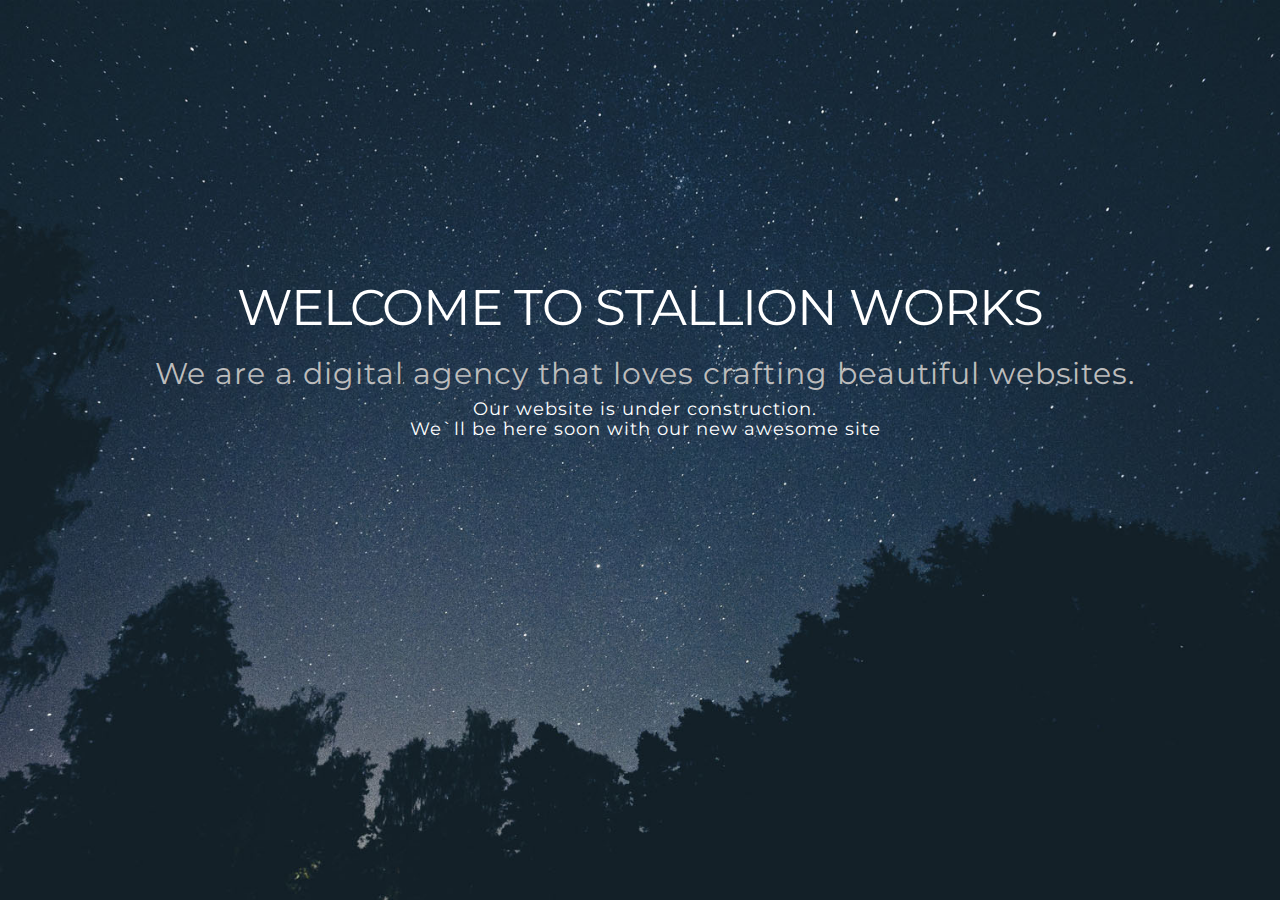
==== index.html @ a51ef145 "Add files via upload" ====
﻿<!DOCTYPE html>
<html>
<head>
    <title>Stallion Works Coming Soon</title>
    <meta name="viewport" content="width=device-width, initial-scale=1, maximum-scale=1, user-scalable=no">
    <link href='https://fonts.googleapis.com/css?family=Montserrat:400,700' rel='stylesheet' type='text/css'>
    <link href="https://fonts.googleapis.com/css?family=Open+Sans" rel="stylesheet">
    <link href="Content/font-awesome.min.css" rel="stylesheet" />
    <link href="Content/bootstrap.min.css" rel="stylesheet" />
    <link href="Content/app.css" rel="stylesheet" />
    
	<meta charset="utf-8" />
</head>
<body>
    <header >


    </header>

    <div class="container-fluid">
        
		<section class="row text-center" >
            <div class="fill-screen fixed-attachment" style="background:url(images/bg.jpg)">
				<h1>Welcome To Stallion Works</h1>
               <h2>We are a digital agency that loves crafting beautiful websites.</h2><br>
			   <h3>Our website is under construction.<br>We`ll be here soon with our new awesome site</h3>
            </div>
        </section>
		

    <script src="scripts/jquery-1.9.1.min.js"></script>
    <script src="scripts/bootstrap.min.js"></script>
    <script src="scripts/classie.js"></script>
    <script src="scripts/cbpAnimatedHeader.js"></script>
    <script src="scripts/jquery.stellar.js"></script>
    <script src="scripts/jquery.easing.1.3.js"></script>


    <script>
        $(function () {
            $(window).on("load resize", function () {
                $(".fill-screen").css("height", window.innerHeight);
                $(".fill-screen-repeat").css("height", window.innerHeight);
                
            });

            // add Bootstrap's scrollspy
            $('body').scrollspy({
                target: '.navbar'
            });

            // smooth scrolling
            $('nav a, #home a').bind('click', function () {
                $('html, body').stop().animate({
                    scrollTop: $($(this).attr('href')).offset().top
                }, 1500, 'easeInOutExpo');
                event.preventDefault();
            });

            // parallax scrolling with stellar.js
            $(window).stellar();


        });
    </script>

</body>
</html>
---- Content/app.css ----
﻿body {
    font-family: 'Open Sans', sans-serif;
   

}

h1, h2, h3, h4, h5, h6 {
    margin: 0 0 30px;
    
    font-family: Montserrat,sans-serif;
    font-weight: 700;
    letter-spacing: 1px;
}

.fill-screen {
    
    background-repeat: repeat !important;
    text-align:center;
    padding:280px 0;
   
}

.fill-screen h1 {
    font-family: 'Montserrat',sans-serif;
	text-transform: uppercase;
    font-size: 50px;
    font-weight: 400;
    letter-spacing: -1px;
    margin: 0 0 22px 0;
    color: #fff;
}

.fill-screen h2 {
    display: inline-block;
    font-family: 'Montserrat',sans-serif;
    font-size: 30px;
    color: #bcbcbc;
    
    font-weight: 400;
    margin: 0 5px 10px 0;
    padding: 0 0 0 15px;
}

.fill-screen h3 {
    display: inline-block;
    font-family: 'Montserrat',sans-serif;
    font-size: 18px;
    color: #fff;
    font-weight: 400;
    margin: 0 5px 0 0;
    padding: 0 0 0 15px;
}

@media (max-width: 500px){
	
	.fill-screen {
		padding-top: 150px;
		padding-bottom: 150px;
	}
    .fill-screen h1 {
        font-size: 30px; 
    }
	
	 .fill-screen h2 {
        font-size: 20px; 
    }
	
	.fill-screen h3 {
        font-size: 15px; 
    }

    
}

.fill-screen {
    background-size: cover !important;
    background-position: center !important;
    
   
}

/*
p {
    margin: 0 0 20px;
    font-size: 16px;
    line-height: 1.6em;
}
header {
 
}

.navbar {
    margin-bottom: 0px;
    padding: 30px 15px;
    -webkit-transition: all 0.5s;
    transition: all 0.5s;
}

@media (max-width: 400px) {
    .navbar-header {
        position: relative
    }
    .navbar img{
        position: absolute;
        top: 0;
        bottom: 0;
        margin: auto;
        width: 50%;
    }
}


.cbp-af-header-shrink {
    padding-top: 5px;
    padding-bottom:5px;
    opacity: 0.9;
}

.navbar-inverse .navbar-nav>li>a {
    color: #bbb;
}










.link {
  
    padding: 15px 35px;
    background: #7cc576;
    color: #fff !important;
    font-size: 16px;
    font-weight: 400;
    font-family: 'Montserrat', sans-serif;
    display: inline-block;
    border-radius: 3px;
    text-transform: uppercase;
    line-height: 25px;
    margin-top: 20px;
    margin-bottom: 20px;
    
}

.link:hover {
	text-decoration:none;
	color:#7cc576 !important;
	background:#fff;
}

.link:active, .link:focus {
	background: #7cc576;
	text-decoration:none;
	color:#fff !important;
}




.content-filler {
    min-height: 350px; 
}

*/

/* 

===========================
--- General sections
============================ 

.home-section {
    padding-top: 110px;
    padding-bottom: 110px;
	display:block;
    position:relative;
    z-index:120;
}


.section-heading h2 {
	font-size: 40px;
}
.section-heading i {
	margin-bottom: 20px;
}

.fixed-attachment {
    background-attachment: fixed !important ;
}


*/


/* ===========================
--- Services
============================ 

.service-icon {
	margin-bottom: 20px;
}

.bg-gray {
    background: #f8f8f8;
}	

*/
/* ===========================
--- About
============================ 

.boxed-grey {
	background: #f9f9f9;
	padding: 20px;
}

.team h4 {
	margin-bottom: 10px;
}

.team p.subtitle {
	margin-bottom: 10px;
}

.avatar {
	margin-bottom: 20px;

}
*/

/* Talk Business
---------------------------------
.business-talking{
	background:url(../images/section-bg2.jpg) top center no-repeat;
	background-size:cover;
	padding:60px 0 10px;
	text-align:center;
}
.business-talking h2{
	font-family: 'Montserrat', sans-serif;
	font-weight:700;
	padding:0;
	margin:20px 0 70px;
	text-transform:uppercase;
	font-size:42px;
	color:#fff;
}

*/


/* Contact
---------------------------------
.main-section.contact{
	padding:90px 0 100px;
}

.main-section.contact{
	background:url(img/bg-map.png) left 190px no-repeat;
}
.contact-info-box{
	font-size:20px;
	margin:0 0 14px 68px;
	padding-left:0;
}
.contact-info-box h3{
	font-size: 20px;
	font-weight:400;
	float:left;
	width:102px;
	margin-right:12px;
	line-height:28px;
}
.contact-info-box h3 i{
	font-style:normal;
	font-size:18px;
	color:#222222;
	font-family: 'FontAwesome';
	font-weight:normal;
	margin-right:7px;
}
.contact-info-box span{
	line-height:28px;
	display:block;
	overflow:hidden;
}
.social-link{
	padding:35px 0;
	margin:0 0 0 68px;
	display:block;
	overflow:hidden;
	list-style:none;
}
.social-link li{
	float:left;
	margin-right:8px;
}
.social-link li a{
	display:block;
	width:50px;
	height:50px;
	text-align:center;
	line-height:50px;
	font-size:25px;
	color:#fff;
	background:#222222;
	border-radius:50%;
	transition:all 0.3s ease-in-out;
}
.social-link li a:hover, .social-link li a:focus{
	text-decoration:none;
}
.twitter a:hover {
	background: #55acee;
}
.facebook a:hover {
	background: #3b5998;
}
.pinterest a:hover {
	background: #cb2026;
}
.gplus a:hover {
	background: #dd4b39;
}
.dribbble a:hover {
	background: #ea4c89;
}

.form{
	margin:0 66px 0 30px;
}
.input-text{
	padding:15px 16px;
	border:1px solid #ccc;
	width:100%;
	height:50px;
	display:block;
	border-radius:4px;
	font-size:15px;
	color:#aaa;
	font-family: 'Open Sans', sans-serif;
	margin:0 0 15px 0;
	transition:all 0.3s ease-in-out;
	-moz-transition:all 0.3s ease-in-out;
	-webkit-transition:all 0.3s ease-in-out;
}
.input-text:focus {
	border: 1px solid #7cc576;
	outline:0;
	-webkit-box-shadow: inset 0 1px 1px rgba(0, 0, 0, 0.075), 0 0 8px rgba(124, 197, 118, 0.3);
	-moz-box-shadow: inset 0 1px 1px rgba(0, 0, 0, 0.075), 0 0 8px rgba(124, 197, 118, 0.3);	
	box-shadow: inset 0 1px 1px rgba(0, 0, 0, 0.075), 0 0 8px rgba(124, 197, 118, 0.3);
}

.input-text.text-area{
	height:165px;
	resize:none;
	overflow:auto;
}
.input-btn{
	width:175px;
	height:50px;
	background:#7cc576;
	border-radius:4px;
	color:#ffffff;
	font-size:14px;
	text-transform:uppercase;
	font-family: 'Montserrat', sans-serif;
	font-weight:400;
	border:0px;
	transition:all 0.3s ease-in-out;
	-moz-transition:all 0.3s ease-in-out;
	-webkit-transition:all 0.3s ease-in-out;
}

.input-btn:hover{
	background: #111;
	color: #fff;
}

.validation {
    color: red;
    display:none;
    margin: 0 0 20px;
    font-weight:400;
    font-size:13px;
}

#sendmessage {
    color: #7cc576;
    border:1px solid #7cc576;
    display:none;
    text-align:center;
    padding:15px;
    font-weight:600;
    margin-bottom:15px;
}

#errormessage {
    color: red;
    display:none;
    border:1px solid red;
    text-align:center;
    padding:15px;
    font-weight:600;
    margin-bottom:15px;
}

 #sendmessage.show, #errormessage.show, .show {
        display: block;
    }


footer {
    background-color: #333;
    color: #ddd;
    padding: 20px;
    text-align: center;
}

*/
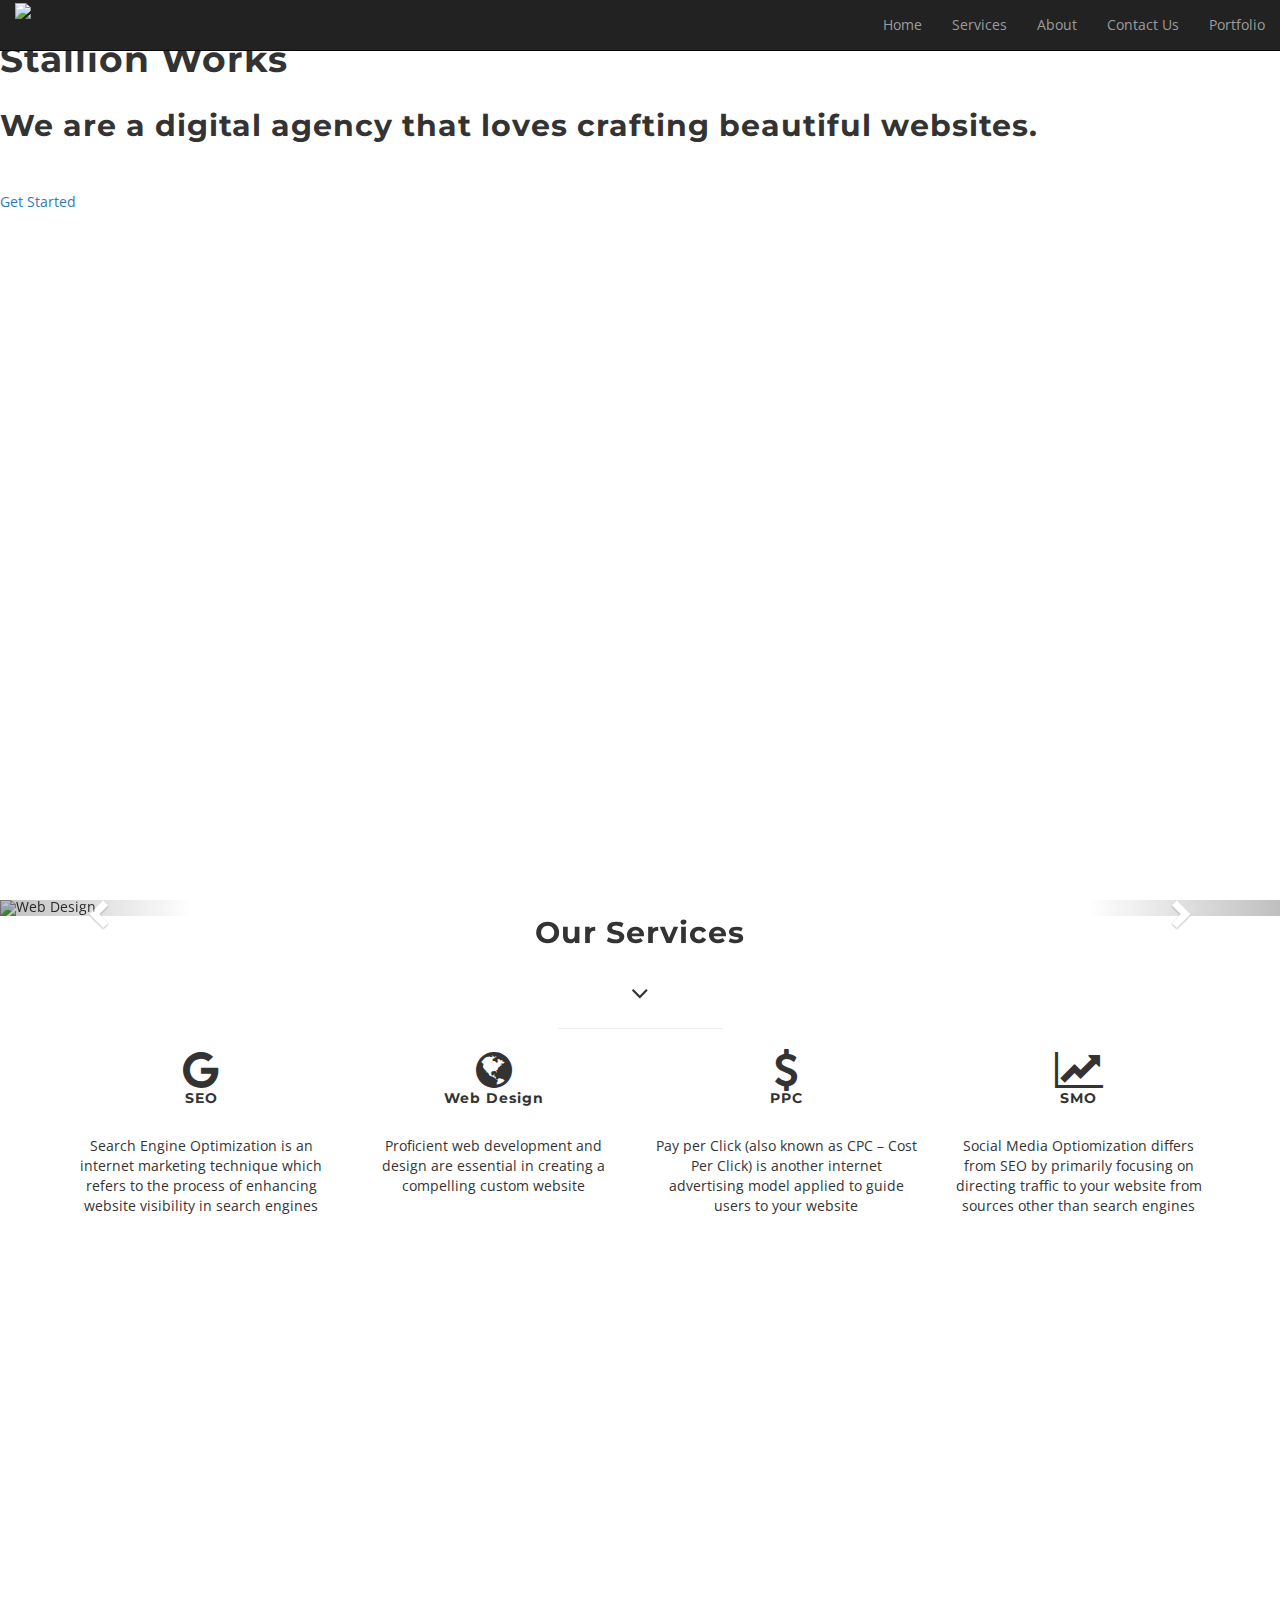
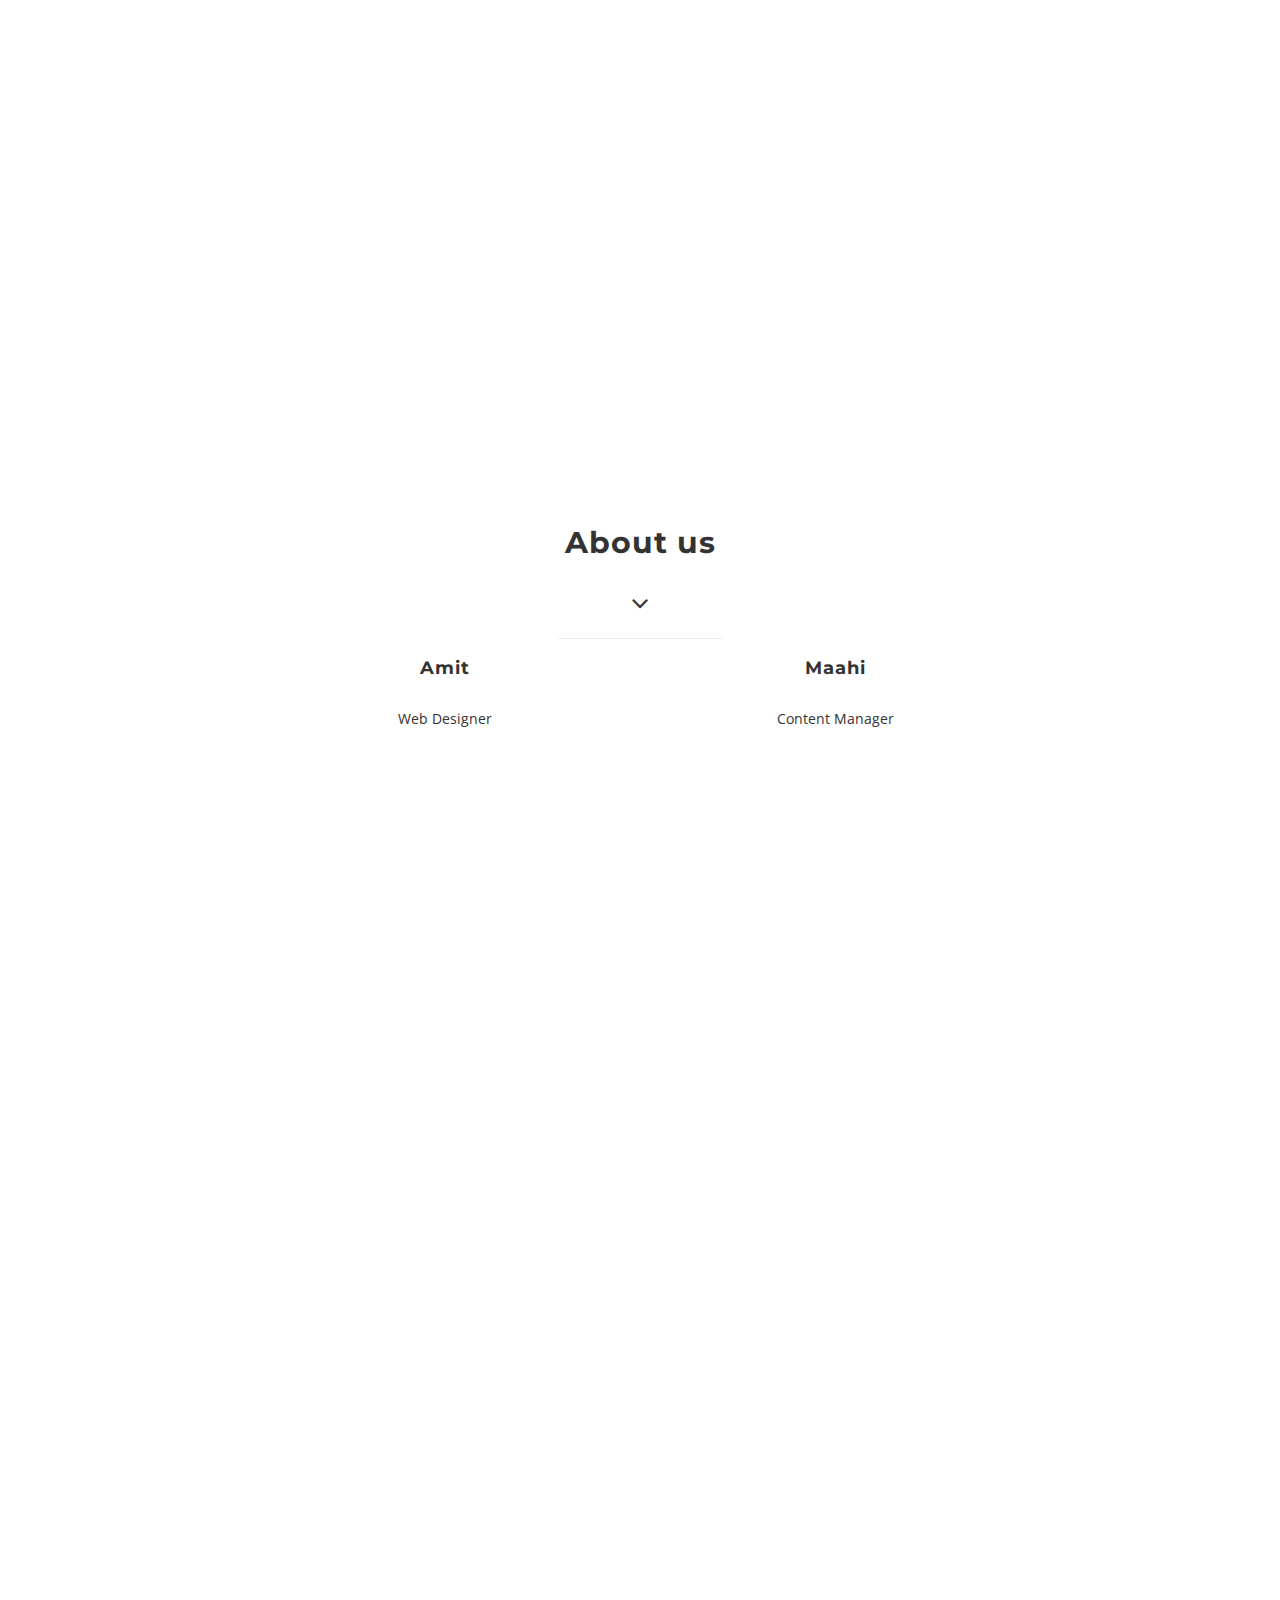
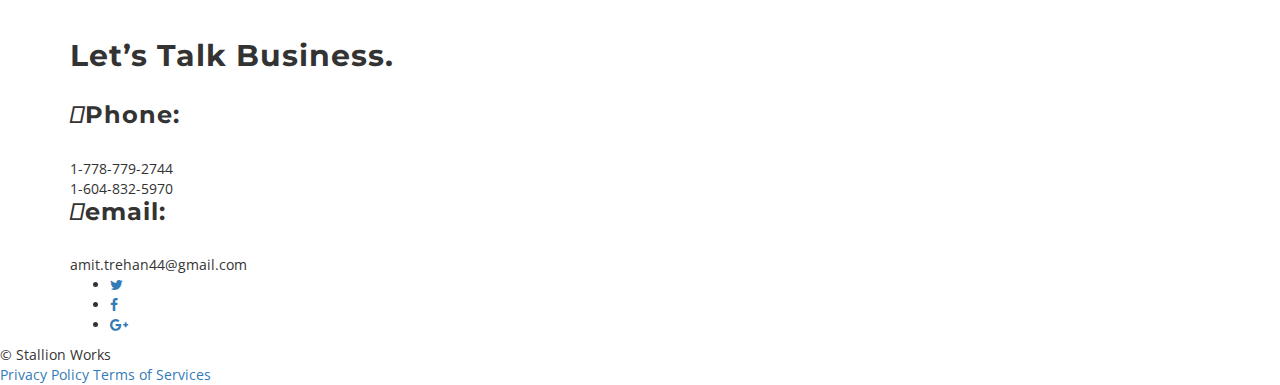
==== commit c44f2d68: "Add files via upload" ====
--- a/index.html
+++ b/index.html
@@ -1,32 +1,366 @@
 ﻿<!DOCTYPE html>
 <html>
 <head>
-    <title>Stallion Works Coming Soon</title>
+    <title>Stallion Works</title>
     <meta name="viewport" content="width=device-width, initial-scale=1, maximum-scale=1, user-scalable=no">
     <link href='https://fonts.googleapis.com/css?family=Montserrat:400,700' rel='stylesheet' type='text/css'>
     <link href="https://fonts.googleapis.com/css?family=Open+Sans" rel="stylesheet">
     <link href="Content/font-awesome.min.css" rel="stylesheet" />
     <link href="Content/bootstrap.min.css" rel="stylesheet" />
+    <link href="Content/animate.css" rel="stylesheet" />
     <link href="Content/app.css" rel="stylesheet" />
     
 	<meta charset="utf-8" />
 </head>
 <body>
     <header >
-
+        <nav class="navbar navbar-inverse navbar-fixed-top cbp-af-header ">
+            <div class="container-fluid">
+                <!-- Brand and toggle get grouped for better mobile display -->
+                <div class="navbar-header">
+                    <button type="button" class="navbar-toggle collapsed" data-toggle="collapse" data-target="#bs-example-navbar-collapse-1" aria-expanded="false">
+                        <span class="sr-only">Toggle navigation</span>
+                        <span class="icon-bar"></span>
+                        <span class="icon-bar"></span>
+                        <span class="icon-bar"></span>
+                    </button>
+                    <a  href="#home">
+                        <img src="images/SWlogo.svg" />
+                    </a>
+                </div>
+
+                <!-- Collect the nav links, forms, and other content for toggling -->
+                <div class="collapse navbar-collapse" id="bs-example-navbar-collapse-1">
+                   
+                    
+                    <ul class="nav navbar-nav navbar-right">
+                        <li><a href="index.html">Home</a></li>
+                        <li><a href="#services">Services</a></li>
+                        <li><a href="#about">About</a></li>
+                        <li><a href="#contact">Contact Us</a></li>
+                        <li><a href="templates.html">Portfolio</a></li>
+<!--
+                        <li class="dropdown">
+                            <a href="#" class="dropdown-toggle" data-toggle="dropdown" role="button" aria-haspopup="true" aria-expanded="false">Products <span class="caret"></span></a>
+                            <ul class="dropdown-menu">
+                                <li><a href="templates.html">Templates</a></li>
+                                <li><a href="stallionlubricants.com">Portfolio</a></li>
+                                <li><a href="#">Something else here</a></li>
+                                <li role="separator" class="divider"></li>
+                                <li><a href="#">Separated link</a></li>
+                            </ul>
+                        </li>
+-->
+                    </ul>
+                </div><!-- /.navbar-collapse -->
+            </div><!-- /.container-fluid -->
+        </nav>
 
     </header>
 
     <div class="container-fluid">
-        
-		<section class="row text-center" >
-            <div class="fill-screen fixed-attachment" style="background:url(images/bg.jpg)">
-				<h1>Welcome To Stallion Works</h1>
+        <!-- Section: Home -->
+        <section id="home" class="row">
+           <div class="fill-screen-repeat stellar-bg" style="background:url(images/pw_maze_black_2X.png)" data-stellar-background-ratio="0.2">
+               <h1>Welcome To <br>Stallion Works</h1>
                <h2>We are a digital agency that loves crafting beautiful websites.</h2><br>
-			   <h3>Our website is under construction.<br>We`ll be here soon with our new awesome site</h3>
-            </div>
-        </section>
-		
+               <a class="link" href="#carouselStart">Get Started</a>              
+           </div>
+        </section>
+        <!-- /Section: Home end -->
+
+        <!--Carousel Starts-->
+        <section id="carouselStart" class="row">
+            <div id="carousel" class="carousel slide" data-ride="carousel">
+                <!-- Indicators -->
+                <ol class="carousel-indicators">
+                    <li data-target="#carousel" data-slide-to="0" class="active"></li>
+                    <li data-target="#carousel" data-slide-to="1"></li>
+                    <li data-target="#carousel" data-slide-to="2"></li>
+                </ol>
+
+                <!-- Wrapper for slides -->
+                <div class="carousel-inner" role="listbox">
+
+                    <div class="item active">
+                        <img src="images/Photos/carousel_bg1.jpg" alt="Web Design">
+                        <div class="carousel-caption">
+                            <div class="down-button">
+                                <p><strong>Search Engine Optimization<br></strong> From clicks to rank to revenue to cost.</p>
+<!--                                <a class="btn" href="#services" >
+                                    <i class="fa fa-arrow-circle-down fa-2x" ></i>
+                                </a>
+-->
+                            </div>
+
+                        </div>
+                    </div>
+                    <div class="item fill">
+                        <img  src="images/Photos/carousel_bg2.jpg" alt="Serch Engine Optimization">
+                        <div class="carousel-caption">
+
+                        </div>
+                    </div>
+                    <div class="item">
+                        <img src="images/Photos/carousel_bg3.jpg" alt="Pay Per Click">
+                        <div class="carousel-caption">
+                            <p><strong>   No matter the Device, we can develop an app for that.</strong></p>
+                        </div>
+                    </div>
+                </div>
+
+                <!-- Controls -->
+                <a class="left carousel-control" href="#carousel" role="button" data-slide="prev">
+                    <span class="glyphicon glyphicon-chevron-left" aria-hidden="true"></span>
+                    <span class="sr-only">Previous</span>
+                </a>
+                <a class="right carousel-control" href="#carousel" role="button" data-slide="next">
+                    <span class="glyphicon glyphicon-chevron-right" aria-hidden="true"></span>
+                    <span class="sr-only">Next</span>
+                </a>
+            </div>
+        </section>
+        <!--Carousel Ends-->
+
+        <!-- Section: services -->
+        <section id="services" class="row content-filler text-center home-section bg-gray">
+
+                <div class="heading-about">
+                    <div class="container">
+                        <div class="row">
+                            <div class="col-lg-8 col-lg-offset-2">
+                                <div class="wow bounceInDown" data-wow-delay="0.4s">
+                                    <div class="section-heading">
+                                        <h2>Our Services</h2>
+                                        <i class="fa fa-2x fa-angle-down"></i>
+
+                                    </div>
+                                </div>
+                            </div>
+                        </div>
+                    </div>
+                </div>
+                <div class="container">
+                    <div class="row">
+                        <div class="col-lg-2 col-lg-offset-5">
+                            <hr class="marginbot-50">
+                        </div>
+                    </div>
+                    <div class="row">
+                        <div class="col-sm-3 col-md-3">
+                            <div class="wow fadeInLeft" data-wow-delay="0.2s">
+                                <div class="service-box">
+                                    <div class="service-icon fa fa-3x fa-google">
+
+                                        </div>
+                                    <div class="service-desc">
+                                        <h5>SEO</h5>
+                                        <p>Search Engine Optimization is an internet marketing technique which refers to the process of enhancing website visibility in search engines</p>
+                                    </div>
+                                </div>
+                            </div>
+                        </div>
+                        <div class="col-sm-3 col-md-3">
+                            <div class="wow fadeInUp" data-wow-delay="0.2s">
+                                <div class="service-box">
+                                    <div class="service-icon fa fa-3x fa-globe">
+                                        
+                                    </div>
+                                    <div class="service-desc">
+                                        <h5>Web Design</h5>
+                                        <p>Proficient web development and design are essential in creating a compelling custom website</p>
+                                    </div>
+                                </div>
+                            </div>
+                        </div>
+                        <div class="col-sm-3 col-md-3">
+                            <div class="wow fadeInUp" data-wow-delay="0.2s">
+                                <div class="service-box">
+                                    <div class="service-icon fa fa-3x fa-dollar">
+                                        
+                                    </div>
+                                    <div class="service-desc">
+                                        <h5>PPC</h5>
+                                        <p>Pay per Click (also known as CPC – Cost Per Click) is another internet advertising model applied to guide users to your website</p>
+                                    </div>
+                                </div>
+                            </div>
+                        </div>
+                        <div class="col-sm-3 col-md-3">
+                            <div class="wow fadeInRight" data-wow-delay="0.2s">
+                                <div class="service-box">
+                                    <div class="service-icon fa fa-3x fa-line-chart">
+                                        
+                                    </div>
+                                    <div class="service-desc">
+                                        <h5>SMO</h5>
+                                        <p>Social Media Optiomization differs from SEO by primarily focusing on directing traffic to your website from sources other than search engines</p>
+                                    </div>
+                                </div>
+                            </div>
+                        </div>
+                    </div>
+                </div>
+            
+            
+        </section>
+        <!-- /Section: services -->
+
+
+
+        <section class="row" >
+            <div class="fill-screen fixed-attachment" style="background:url(images/bg1.jpg)">
+            </div>
+        </section>
+
+
+
+        <!-- Section: about -->
+        <section id="about" class="home-section text-center">
+            <div class="heading-about">
+                <div class="container">
+                    <div class="row">
+                        <div class="col-lg-8 col-lg-offset-2">
+                            <div class="wow bounceInDown" data-wow-delay="0.4s">
+                                <div class="section-heading">
+                                    <h2>About us</h2>
+                                    <i class="fa fa-2x fa-angle-down"></i>
+
+                                </div>
+                            </div>
+                        </div>
+                    </div>
+                </div>
+            </div>
+            <div class="container">
+
+                <div class="row">
+                    <div class="col-lg-2 col-lg-offset-5">
+                        <hr class="marginbot-50">
+                    </div>
+                </div>
+                <div class="row">
+                    <div class="col-sm-2 col-md-2"> </div>                                 
+                    <div class="col-xs-12 col-sm-4 col-md-4">
+                        <div class="wow flip" data-wow-delay="0.8s">
+                            <div class="team boxed-grey">
+                                <div class="inner">
+                                    <h4>Amit</h4>
+                                    <p class="subtitle">Web Designer</p>
+                                    <div class="avatar"><img src="images/AMIT.jpg" alt="" class="img-responsive img-circle" /></div>
+
+                                </div>
+                            </div>
+                        </div>
+                    </div>
+                    
+                        <div class="col-xs-12 col-sm-4 col-md-4">
+                            <div class="wow bounceInUp" data-wow-delay="1s">
+                                <div class="team boxed-grey">
+                                    <div class="inner">
+                                        <h4>Maahi</h4>
+                                        <p class="subtitle">Content Manager</p>
+                                        <div class="avatar"><img src="images/CHARU.jpg" alt="" class="img-responsive img-circle" /></div>
+
+                                    </div>
+                                </div>
+                            </div>
+                        </div>
+                        <div class="col-sm-2 col-md-2"> </div>
+                    </div>
+            </div>
+        </section>
+        <!-- /Section: about -->
+
+        <section class="row">
+            <div class="fill-screen fixed-attachment" style="background:url(images/3.jpg)">
+            </div>
+        </section>
+
+
+        <!--business-talking-start-->
+        <section id="contact" class="business-talking">
+            <div class="container">
+                <h2>Let’s Talk Business.</h2>
+            </div>
+        </section>
+        <!--business-talking-end-->
+        <div class="container">
+            <section class="main-section contact" id="contact">
+
+                <div class="row">
+                    <div class="col-lg-6 col-sm-12 wow fadeInLeft">
+                        <!--address-->
+<!--                        <div class="contact-info-box address clearfix">
+                            <h3><i class=" icon-map-marker"></i>Address:</h3>
+                            <span>308 Negra Arroyo Lane<br>Albuquerque, New Mexico, 87111.</span>
+                        </div>
+-->
+                        <div class="contact-info-box phone clearfix">
+                            <h3><i class="fa-phone"></i>Phone:</h3>
+                            <span>1-778-779-2744</span><br>
+                            <span>1-604-832-5970</span>
+                        </div>
+                        <div class="contact-info-box email clearfix">
+                            <h3><i class="fa-pencil"></i>email:</h3>
+                            <span>amit.trehan44@gmail.com</span>
+                        </div>
+                        <!--Timmings-->
+<!--                        <div class="contact-info-box hours clearfix">
+                            <h3><i class="fa-clock-o"></i>Hours:</h3>
+                            <span><strong>Monday - Thursday:</strong> 10am - 6pm<br><strong>Friday:</strong> People work on Fridays now?<br><strong>Saturday - Sunday:</strong> Best not to ask.</span>
+                        </div>
+-->
+                        <ul class="social-link">
+                            <li class="twitter"><a href="#"><i class="fa fa-twitter"></i></a></li>
+                            <li class="facebook"><a href="#"><i class="fa fa-facebook"></i></a></li>
+                            <li class="gplus"><a href="#"><i class="fa fa-google-plus"></i></a></li>
+                            
+                        </ul>
+                    </div>
+
+<!--                        -------------------Send Message Box-------------------
+                    <div class="col-lg-6 col-sm-5 wow fadeInUp delay-05s">
+                        <div class="form">
+
+                            <div id="sendmessage">Your message has been sent. Thank you!</div>
+                            <div id="errormessage"></div>
+                            <form action="" method="post" role="form" class="contactForm">
+                                <div class="form-group">
+                                    <input type="text" name="name" class="form-control input-text" id="name" placeholder="Your Name" data-rule="minlen:4" data-msg="Please enter at least 4 chars" />
+                                    <div class="validation"></div>
+                                </div>
+                                <div class="form-group">
+                                    <input type="email" class="form-control input-text" name="email" id="email" placeholder="Your Email" data-rule="email" data-msg="Please enter a valid email" />
+                                    <div class="validation"></div>
+                                </div>
+                                <div class="form-group">
+                                    <input type="text" class="form-control input-text" name="subject" id="subject" placeholder="Subject" data-rule="minlen:4" data-msg="Please enter at least 8 chars of subject" />
+                                    <div class="validation"></div>
+                                </div>
+                                <div class="form-group">
+                                    <textarea class="form-control input-text text-area" name="message" rows="5" data-rule="required" data-msg="Please write something for us" placeholder="Message"></textarea>
+                                    <div class="validation"></div>
+                                </div>
+
+                                <div class="text-center"><button type="submit" class="input-btn">Send Message</button></div>
+                            </form>
+                        </div>
+                    </div>
+-->
+                </div>
+            </section>
+        </div>
+    </div>
+
+    <footer>
+        <div id="google_translate_element"></div>
+            &copy; Stallion Works
+            <div class="content">
+                <a title="Privacy Policy" href="#">Privacy Policy</a>
+                <a title="Terms of Services" href="#">Terms of Services</a>
+            </div>
+</footer>
 
     <script src="scripts/jquery-1.9.1.min.js"></script>
     <script src="scripts/bootstrap.min.js"></script>
@@ -34,6 +368,16 @@
     <script src="scripts/cbpAnimatedHeader.js"></script>
     <script src="scripts/jquery.stellar.js"></script>
     <script src="scripts/jquery.easing.1.3.js"></script>
+    <script src="scripts/wow.min.js"></script>
+
+    <!--Google Transaltor Scripts-->
+    <script type="text/javascript">
+        function googleTranslateElementInit() {
+        new google.translate.TranslateElement({pageLanguage: 'en', includedLanguages: 'en,hi,pa,ar', layout: google.translate.TranslateElement.InlineLayout.SIMPLE}, 'google_translate_element');
+        }
+    </script>
+    <script type="text/javascript" src="//translate.google.com/translate_a/element.js?cb=googleTranslateElementInit"></script>
+
 
 
     <script>
@@ -61,6 +405,10 @@
             $(window).stellar();
 
 
+            // initialize WOW for element animation 
+            new WOW().init();
+
+
         });
     </script>
 
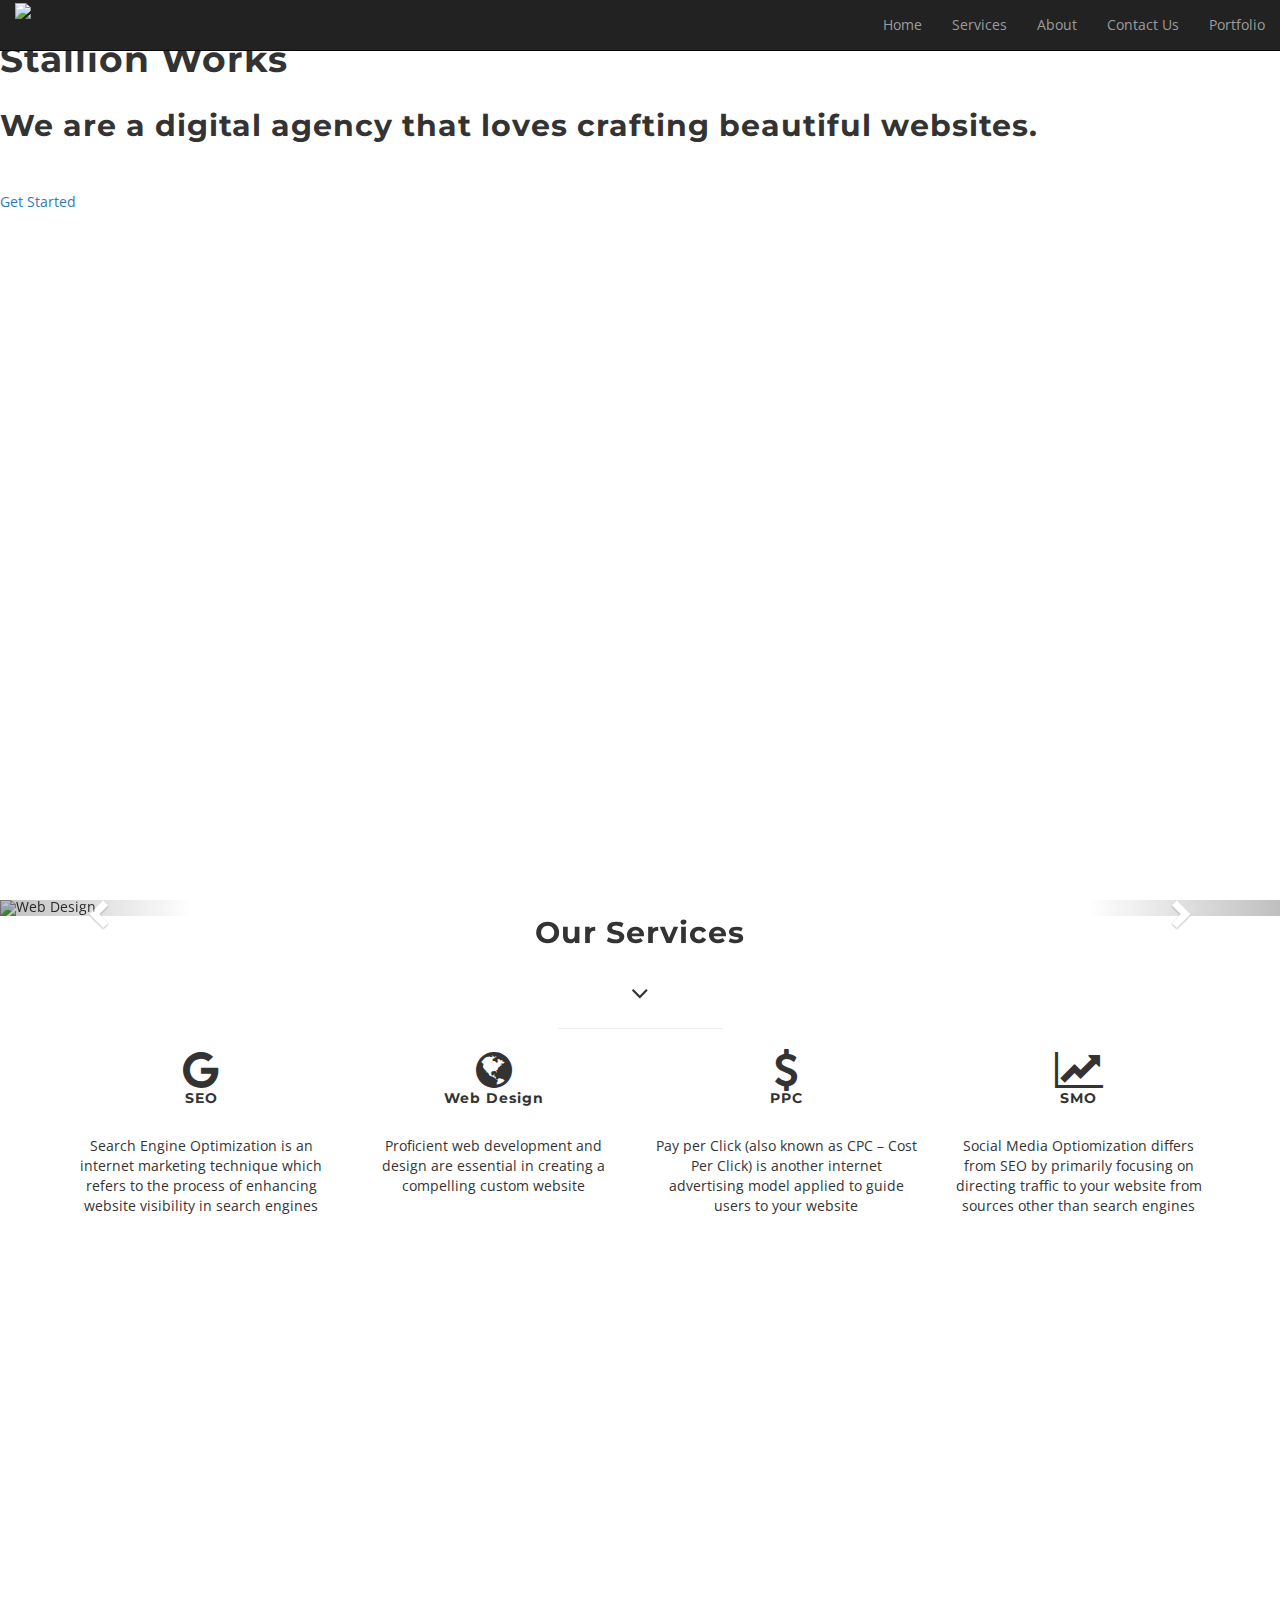
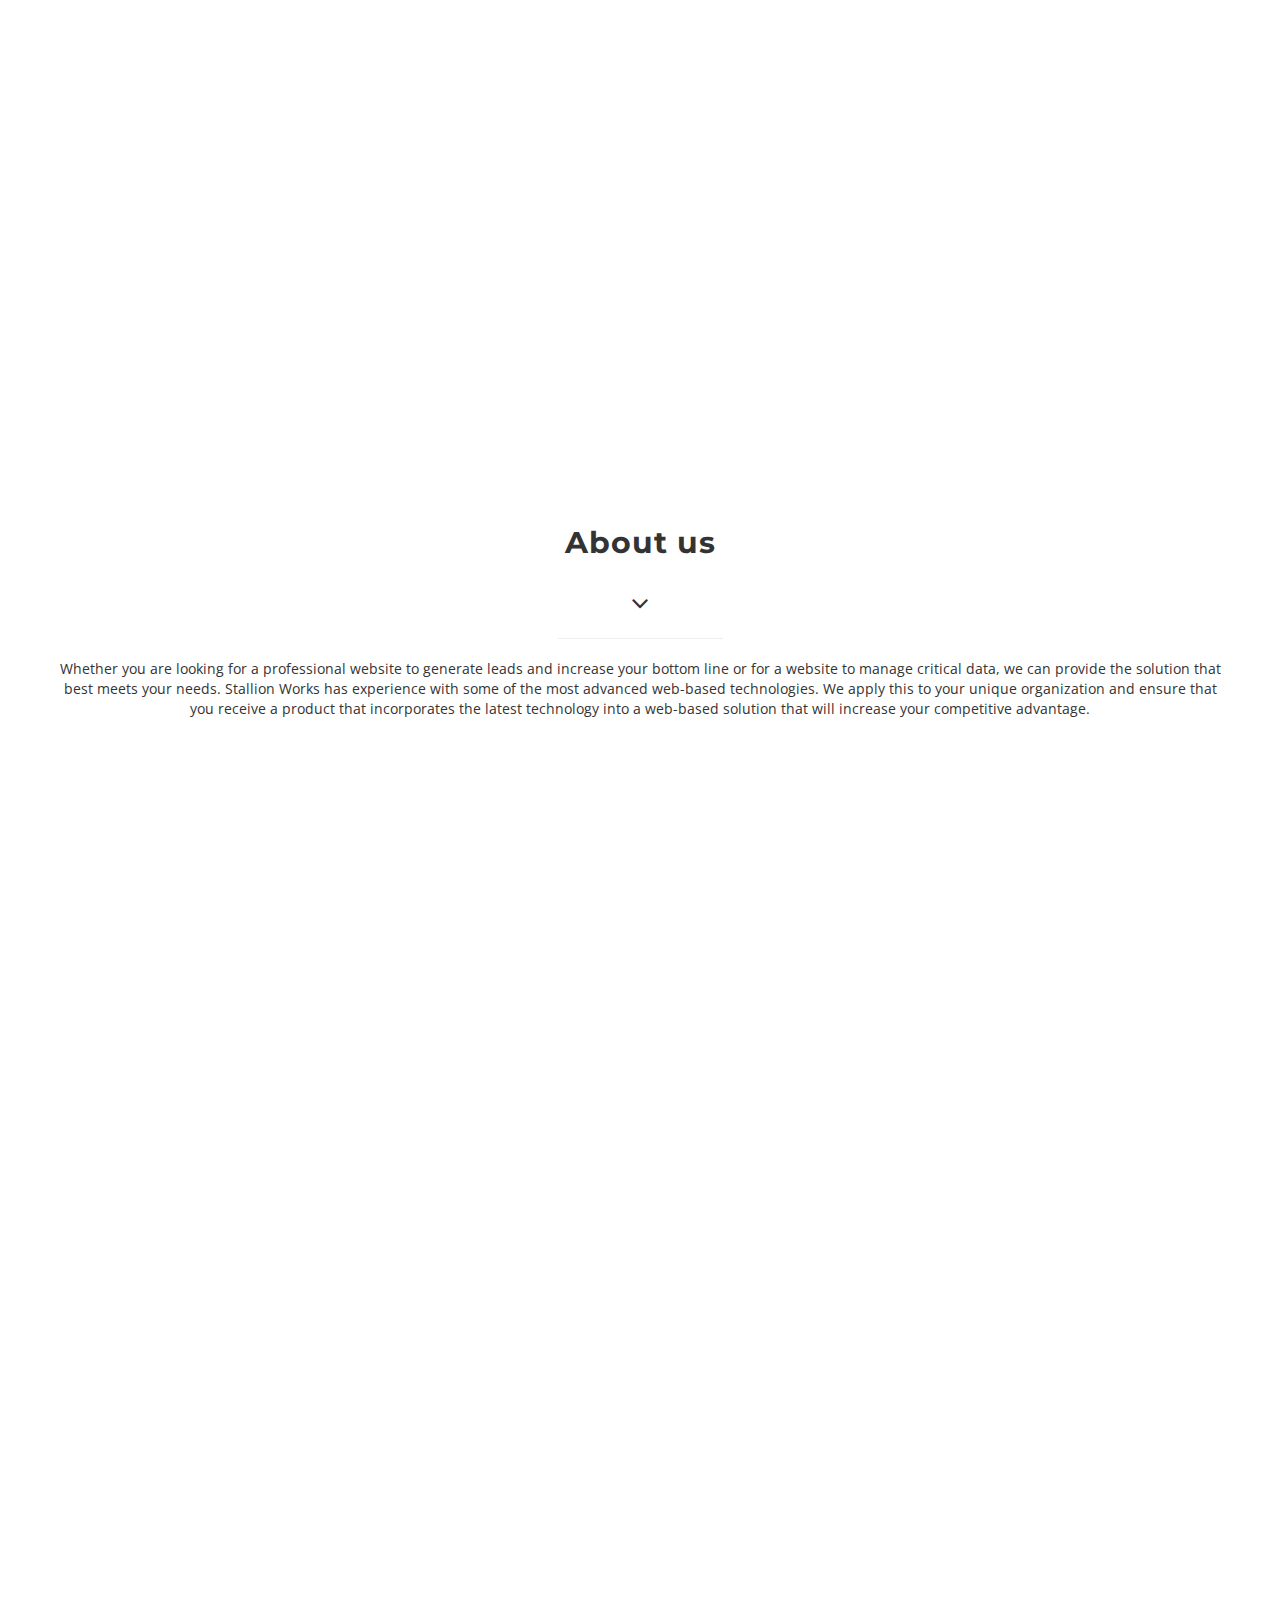
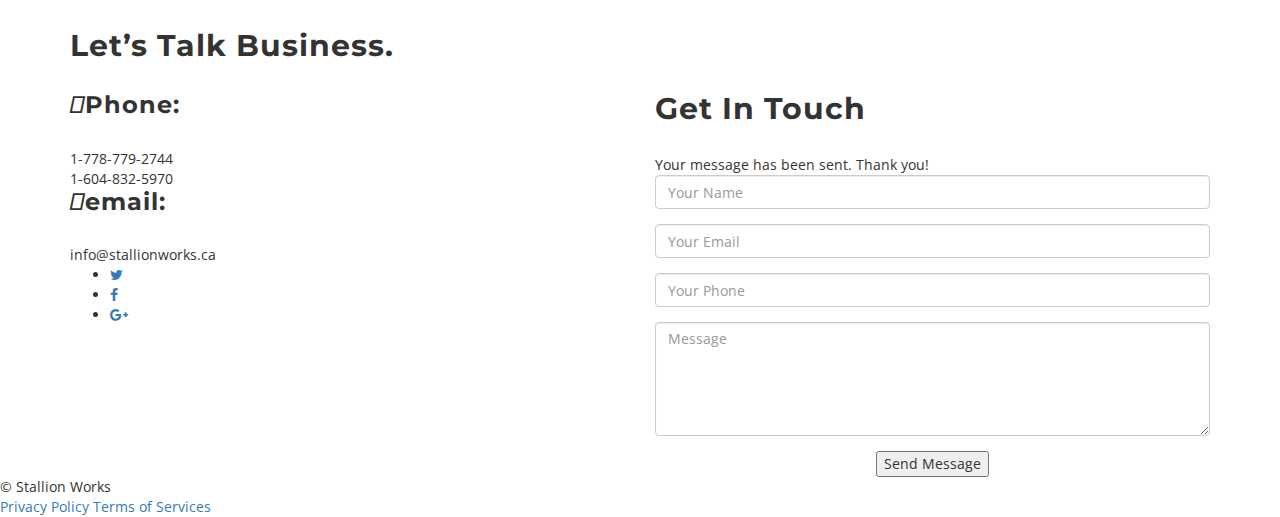
==== commit 4b833233: "Update index.html" ====
--- a/index.html
+++ b/index.html
@@ -1,14 +1,27 @@
 ﻿<!DOCTYPE html>
 <html>
 <head>
-    <title>Stallion Works</title>
+    <title>Stallion Works - Web Designing and Digital Marketing</title>
     <meta name="viewport" content="width=device-width, initial-scale=1, maximum-scale=1, user-scalable=no">
+	<meta name="description" content="As a digital marketing agency located in Abbotsford we offer website design, development and internet marketing all with strategic thinking." >
+	<meta name="keywords" content="web design, website design, internet marketing, web development, web designer, Digital Strategy, Responsive Mobile web design, Responsive Mobile website design, in Abbotsford BC, Langley, Surrey, Mission, Chilliwack, Custom Web Site Design, SEO Vancouver">
+	<meta name="abstract" content="We are a digital marketing agency building website and providing intenret marketing">
     <link href='https://fonts.googleapis.com/css?family=Montserrat:400,700' rel='stylesheet' type='text/css'>
     <link href="https://fonts.googleapis.com/css?family=Open+Sans" rel="stylesheet">
     <link href="Content/font-awesome.min.css" rel="stylesheet" />
     <link href="Content/bootstrap.min.css" rel="stylesheet" />
     <link href="Content/animate.css" rel="stylesheet" />
     <link href="Content/app.css" rel="stylesheet" />
+	
+	 <!-- Global Site Tag (gtag.js) - Google Analytics -->
+    <script async src="https://www.googletagmanager.com/gtag/js?id=UA-107172597-1"></script>
+    <script>
+         window.dataLayer = window.dataLayer || [];
+         function gtag(){dataLayer.push(arguments)};
+         gtag('js', new Date());
+
+         gtag('config', 'UA-107172597-1');
+    </script>
     
 	<meta charset="utf-8" />
 </head>
@@ -239,8 +252,10 @@
                         <hr class="marginbot-50">
                     </div>
                 </div>
-                <div class="row">
-                    <div class="col-sm-2 col-md-2"> </div>                                 
+                <div class="row description">
+					<p>Whether you are looking for a professional website to generate leads and increase your bottom line or for a website to manage critical data, we can provide the solution that best meets your needs. Stallion Works has experience with some of the most advanced web-based technologies. We apply this to your unique organization and ensure that you receive a product that incorporates the latest technology into a web-based solution that will increase your competitive advantage.</p>
+				<!-- Hide the pictures of team -->
+<!--                    <div class="col-sm-2 col-md-2"> </div>                                 
                     <div class="col-xs-12 col-sm-4 col-md-4">
                         <div class="wow flip" data-wow-delay="0.8s">
                             <div class="team boxed-grey">
@@ -267,6 +282,7 @@
                             </div>
                         </div>
                         <div class="col-sm-2 col-md-2"> </div>
+-->						
                     </div>
             </div>
         </section>
@@ -303,7 +319,7 @@
                         </div>
                         <div class="contact-info-box email clearfix">
                             <h3><i class="fa-pencil"></i>email:</h3>
-                            <span>amit.trehan44@gmail.com</span>
+                            <span>info@stallionworks.ca</span>
                         </div>
                         <!--Timmings-->
 <!--                        <div class="contact-info-box hours clearfix">
@@ -318,28 +334,30 @@
                             
                         </ul>
                     </div>
-
-<!--                        -------------------Send Message Box-------------------
+					
+
+<!--                        -------------------Send Message Box------------------- -->
                     <div class="col-lg-6 col-sm-5 wow fadeInUp delay-05s">
+						<h2>Get In Touch </h2>
                         <div class="form">
 
                             <div id="sendmessage">Your message has been sent. Thank you!</div>
                             <div id="errormessage"></div>
-                            <form action="" method="post" role="form" class="contactForm">
+                            <form action="http://formspree.io/amit.trehan44@gmail.com" method="post" role="form" class="contactForm">
                                 <div class="form-group">
-                                    <input type="text" name="name" class="form-control input-text" id="name" placeholder="Your Name" data-rule="minlen:4" data-msg="Please enter at least 4 chars" />
+                                    <input type="text" name="name" class="form-control input-text" id="name" placeholder="Your Name" required="required"  data-rule="minlen:4" data-msg="Please enter at least 4 chars" />
                                     <div class="validation"></div>
                                 </div>
                                 <div class="form-group">
-                                    <input type="email" class="form-control input-text" name="email" id="email" placeholder="Your Email" data-rule="email" data-msg="Please enter a valid email" />
+                                    <input type="email" class="form-control input-text" name="email" id="email" placeholder="Your Email" required="required" data-rule="email" data-msg="Please enter a valid email" />
                                     <div class="validation"></div>
                                 </div>
                                 <div class="form-group">
-                                    <input type="text" class="form-control input-text" name="subject" id="subject" placeholder="Subject" data-rule="minlen:4" data-msg="Please enter at least 8 chars of subject" />
+                                    <input type="text" class="form-control input-text" name="phone" id="phone" placeholder="Your Phone" data-rule="minlen:4" data-msg="Please enter at least 8 chars of subject" />
                                     <div class="validation"></div>
                                 </div>
                                 <div class="form-group">
-                                    <textarea class="form-control input-text text-area" name="message" rows="5" data-rule="required" data-msg="Please write something for us" placeholder="Message"></textarea>
+                                    <textarea class="form-control input-text text-area" name="message" required="required" rows="5" data-rule="required" data-msg="Please write something for us" placeholder="Message"></textarea>
                                     <div class="validation"></div>
                                 </div>
 
@@ -347,7 +365,9 @@
                             </form>
                         </div>
                     </div>
--->
+					
+					
+					
                 </div>
             </section>
         </div>
